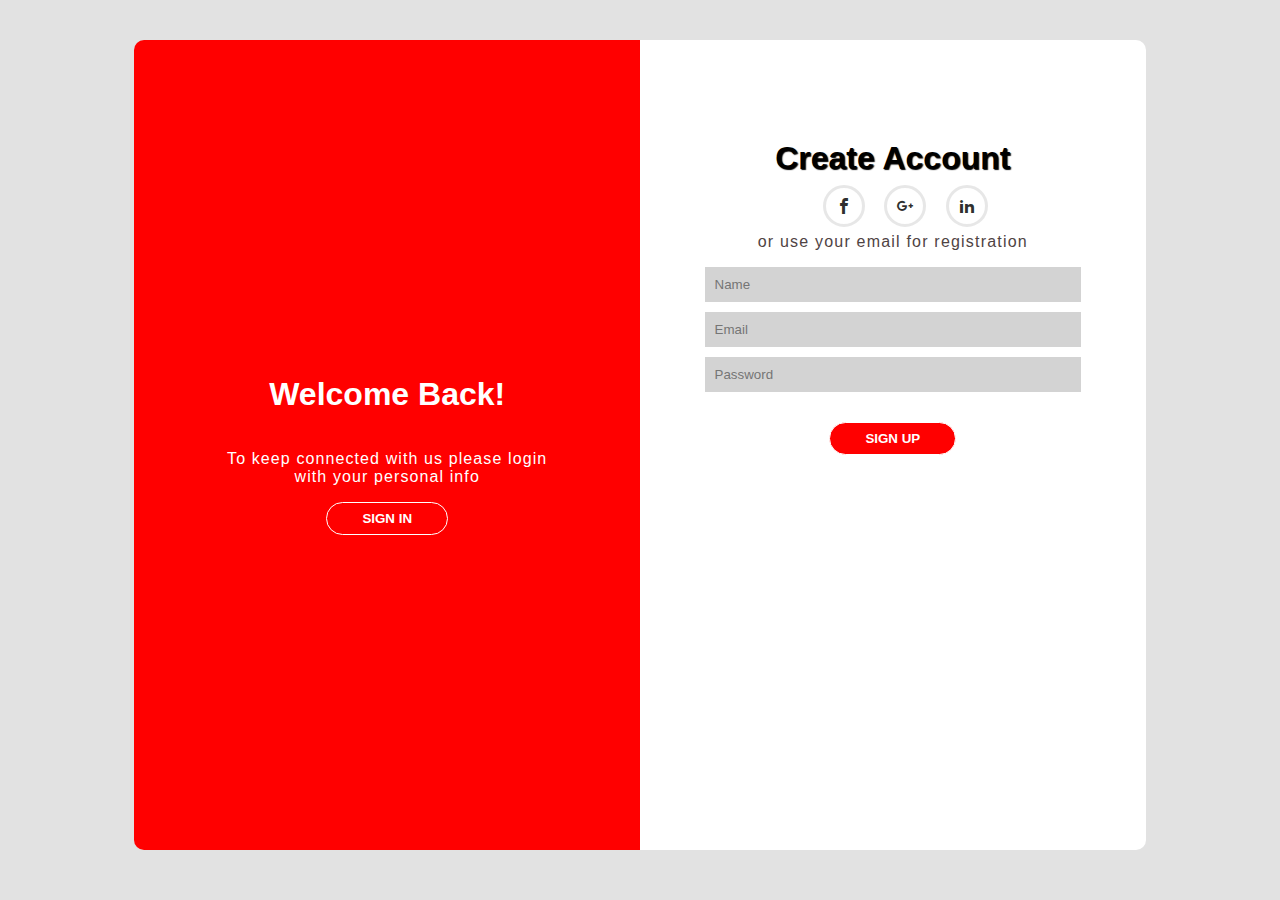
==== index.html @ bc70f57b "layout design" ====
<!DOCTYPE html>
<html lang="en">

<head>
    <meta charset="UTF-8">
    <meta http-equiv="X-UA-Compatible" content="IE=edge">
    <meta name="viewport" content="width=device-width, initial-scale=1.0">
    <link rel="stylesheet" href="../icomoon/style.css">
    <link rel="stylesheet" href="style.css">
    <title>Teste</title>
</head>

<body>
    <div class="conteiner">
        <div class="singIn">
            <h1 class="header">Welcome Back!</h1>
            <p>To keep connected with us please login <br>
                with your personal info</p>
            <button class="buttonSingIn">sign in</button>
        </div>
        <div class="signUp">
            <div class="createAccount">
                <h1>Create Account</h1>
                <ul>
                    <li><a href="#"><span class="icon-facebook icons"></span></a></li>
                    <li><a href="#"><span class="icon-google-plus icons"></span></a></li>
                    <li><a href="#"><span class="icon-linkedin2 icons"></span></a></li>
                </ul>

                <p>or use your email for registration</p>
                
                <form action="#">
                    <label for="name"></label>
                    <input class="input" type="text" name="name" id="name" placeholder="Name"> <br>
                    <label for="email"></label>
                    <input class="input" type="email" name="email" id="email" placeholder="Email"> <br>
                    <label for="password"></label>
                    <input class="input" type="password" name="password" id="password" placeholder="Password"> <br>
                    <button class="buttonSingUp">Sign up</button>
                </form>
            </div>
        </div>
</body>

</html>
---- icomoon/style.css ----
@font-face {
  font-family: 'icomoon';
  src: url('fonts/icomoon.eot?kepv3n');
  src: url('fonts/icomoon.eot?kepv3n#iefix') format('embedded-opentype'),
    url('fonts/icomoon.ttf?kepv3n') format('truetype'),
    url('fonts/icomoon.woff?kepv3n') format('woff'),
    url('fonts/icomoon.svg?kepv3n#icomoon') format('svg');
  font-weight: normal;
  font-style: normal;
  font-display: block;
}

[class^="icon-"],
[class*=" icon-"] {
  /* use !important to prevent issues with browser extensions that change fonts */
  font-family: 'icomoon' !important;
  speak: never;
  font-style: normal;
  font-weight: normal;
  font-variant: normal;
  text-transform: none;
  line-height: 1;

  /* Better Font Rendering =========== */
  -webkit-font-smoothing: antialiased;
  -moz-osx-font-smoothing: grayscale;
}

.icon-google-plus:before {
  content: "\ea8b";
}

.icon-facebook:before {
  content: "\ea90";
}

.icon-linkedin2:before {
  content: "\eaca";
}
---- style.css ----
body {
    background: #d3d3d3a9;
    font-family: sans-serif;
}

.conteiner {
    display: grid;
    height: 90vh;
    width: 80%;
    grid-template-columns: repeat(auto-fit, minmax(100px, 1fr));
    margin: auto;
    margin-top: 40px;
}

.singIn {
    background: #ff0000;
    height: 100%;
    display: flex;
    justify-content: center;
    flex-direction: column;
    align-items: center;
    border-top-left-radius: 10px;
    border-bottom-left-radius: 10px;
}

.singIn>h1 {
    color: #ffffff;
    font-weight: bolder;
}

.singIn>p {
    color: #ffffff;
    letter-spacing: 1.1px;
    text-align: center;
}

.buttonSingIn {
    background: #ff0000;
    color: #ffffff;
    text-transform: uppercase;
    font-weight: bold;
    padding: 8px 35px;
    border-radius: 25px;
    border: 1px solid #ffffff;
}

.buttonSingIn:hover {
    background: #cb0202;
    cursor: pointer;
}

.signUp {
    background: #ffff;
    border-top-right-radius: 10px;
    border-bottom-right-radius: 10px;
    text-align: center;
}

.createAccount {
    margin: 30px;
}

.createAccount>h1 {
    font-weight: 800;
    margin-top: 100px;
    font-size: 32px;
    text-shadow: 1px 1px 1.1px;
}

.createAccount>ul>li {
    display: inline;
    text-align: center;
    list-style-type: none;
}

.createAccount a {
    text-decoration: none;
}

.icons {
    color: #000000d1;
    padding: 10px;
    margin: 15px 15px 30px 0px;
    border-radius: 50%;
    border: 3px solid rgba(211, 211, 211, 0.553);
}

.icons:hover {
    transition: all;
    transition-duration: 1.1s;
    border: 3px solid #ff0000;
    color: #000000;
}


.createAccount>p {
    color: #4f4343;
    letter-spacing: 1.2px;
}

.input {
    background-color: #d3d3d3;
    width: 80%;
    padding: 10px;
    margin-bottom: 10px;
    border: transparent;
}

.input:hover {
    border: 2px solid #ff0000;
    border-radius: 5px;
}

.buttonSingUp {
    background: #ff0000;
    color: #ffffff;
    text-transform: uppercase;
    margin: auto;
    margin-top: 20px;
    font-weight: bold;
    padding: 8px 35px;
    border-radius: 25px;
    border: 1px solid #ffffff;
}

.buttonSingUp:hover {
    background: #ffffff;
    color: #ff0000;
    border: 2px solid #00000072;
    cursor: pointer;
}

/*adaptation for mobile */
@media screen and (max-width: 710px) {
    .conteiner {
        grid-template-columns: 1fr;
    }

    .singIn {
        border-top-right-radius: 10px;
        border-bottom-left-radius: 0px;
    }

    .buttonSingIn {
        margin-bottom: 20px;
    }

    .singUp {
        border-top-right-radius: 0px;
        border-bottom-left-radius: 10px;
    }

    .createAccount>h1 {
        margin-top: 50px;
    }
}
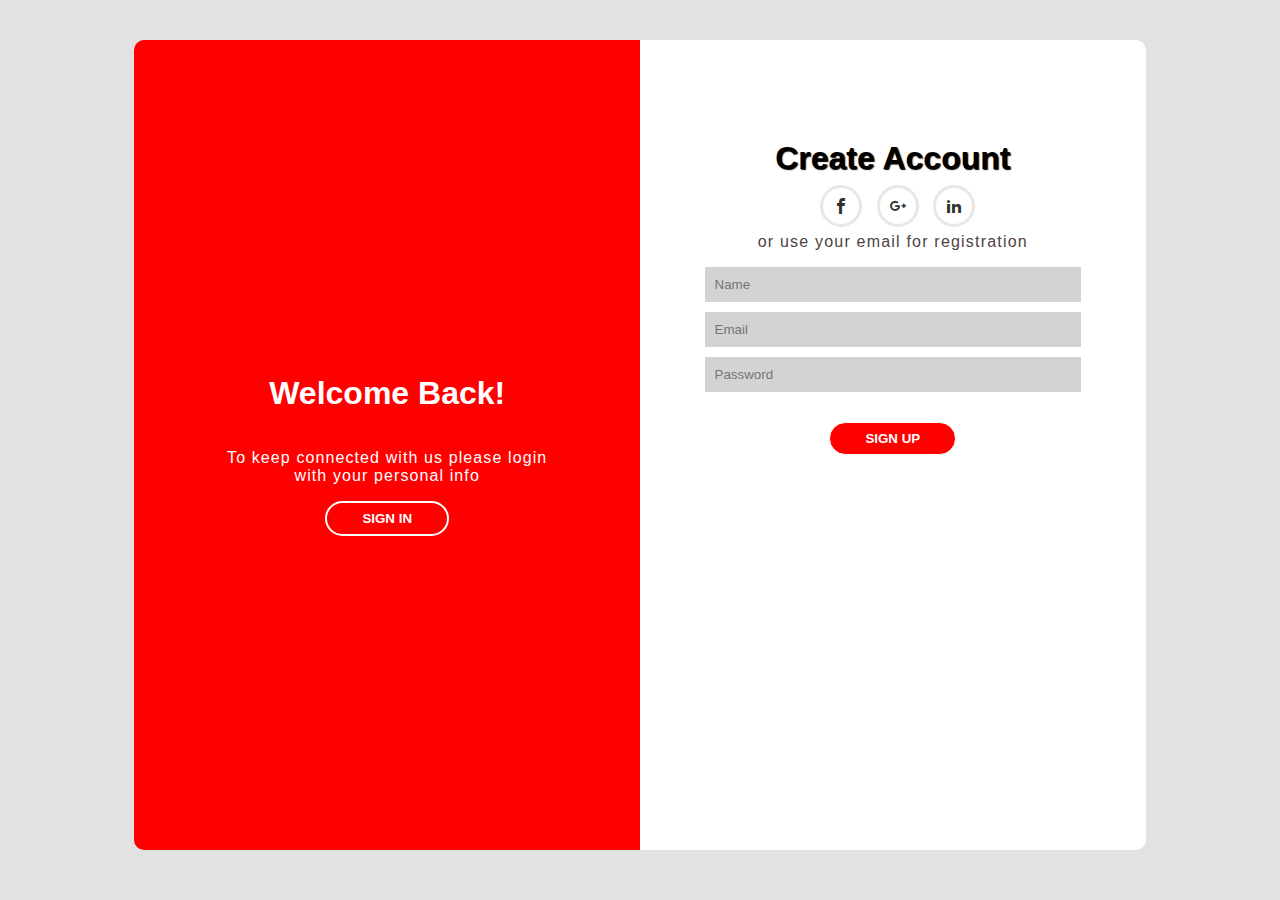
==== commit c1f587a9: "Login Screen" ====
--- a/index.html
+++ b/index.html
@@ -5,26 +5,26 @@
     <meta charset="UTF-8">
     <meta http-equiv="X-UA-Compatible" content="IE=edge">
     <meta name="viewport" content="width=device-width, initial-scale=1.0">
-    <link rel="stylesheet" href="../icomoon/style.css">
+    <link rel="stylesheet" href="icomoon/style.css">
     <link rel="stylesheet" href="style.css">
-    <title>Teste</title>
+    <title>Login</title>
 </head>
 
 <body>
     <div class="conteiner">
-        <div class="singIn">
+        <div class="signIn">
             <h1 class="header">Welcome Back!</h1>
             <p>To keep connected with us please login <br>
                 with your personal info</p>
-            <button class="buttonSingIn">sign in</button>
+            <button class="buttonSignIn">sign in</button>
         </div>
         <div class="signUp">
             <div class="createAccount">
                 <h1>Create Account</h1>
                 <ul>
-                    <li><a href="#"><span class="icon-facebook icons"></span></a></li>
-                    <li><a href="#"><span class="icon-google-plus icons"></span></a></li>
-                    <li><a href="#"><span class="icon-linkedin2 icons"></span></a></li>
+                    <li><a href=""><span class="icon-facebook icons"></span></a></li>
+                    <li><a href=""><span class="icon-google-plus icons"></span></a></li>
+                    <li><a href=""><span class="icon-linkedin2 icons"></span></a></li>
                 </ul>
 
                 <p>or use your email for registration</p>
@@ -36,7 +36,7 @@
                     <input class="input" type="email" name="email" id="email" placeholder="Email"> <br>
                     <label for="password"></label>
                     <input class="input" type="password" name="password" id="password" placeholder="Password"> <br>
-                    <button class="buttonSingUp">Sign up</button>
+                    <button class="buttonSignUp">Sign up</button>
                 </form>
             </div>
         </div>
--- a/style.css
+++ b/style.css
@@ -12,7 +12,7 @@
     margin-top: 40px;
 }
 
-.singIn {
+.signIn {
     background: #ff0000;
     height: 100%;
     display: flex;
@@ -23,28 +23,28 @@
     border-bottom-left-radius: 10px;
 }
 
-.singIn>h1 {
+.signIn > h1 {
     color: #ffffff;
     font-weight: bolder;
 }
 
-.singIn>p {
+.signIn > p {
     color: #ffffff;
     letter-spacing: 1.1px;
     text-align: center;
 }
 
-.buttonSingIn {
+.buttonSignIn {
     background: #ff0000;
     color: #ffffff;
     text-transform: uppercase;
     font-weight: bold;
     padding: 8px 35px;
     border-radius: 25px;
-    border: 1px solid #ffffff;
+    border: 2px solid #ffffff;
 }
 
-.buttonSingIn:hover {
+.buttonSignIn:hover {
     background: #cb0202;
     cursor: pointer;
 }
@@ -60,14 +60,14 @@
     margin: 30px;
 }
 
-.createAccount>h1 {
+.createAccount > h1 {
     font-weight: 800;
     margin-top: 100px;
     font-size: 32px;
     text-shadow: 1px 1px 1.1px;
 }
 
-.createAccount>ul>li {
+.createAccount > ul > li {
     display: inline;
     text-align: center;
     list-style-type: none;
@@ -80,7 +80,7 @@
 .icons {
     color: #000000d1;
     padding: 10px;
-    margin: 15px 15px 30px 0px;
+    margin: 10px 20px 10px -10px;
     border-radius: 50%;
     border: 3px solid rgba(211, 211, 211, 0.553);
 }
@@ -93,7 +93,7 @@
 }
 
 
-.createAccount>p {
+.createAccount > p {
     color: #4f4343;
     letter-spacing: 1.2px;
 }
@@ -111,7 +111,7 @@
     border-radius: 5px;
 }
 
-.buttonSingUp {
+.buttonSignUp {
     background: #ff0000;
     color: #ffffff;
     text-transform: uppercase;
@@ -123,34 +123,58 @@
     border: 1px solid #ffffff;
 }
 
-.buttonSingUp:hover {
+.buttonSignUp:hover {
     background: #ffffff;
     color: #ff0000;
     border: 2px solid #00000072;
     cursor: pointer;
 }
 
+
 /*adaptation for mobile */
+
 @media screen and (max-width: 710px) {
     .conteiner {
         grid-template-columns: 1fr;
+        width: 95%;
+        margin-top: 20px;
+        height: 100%;
     }
 
-    .singIn {
+    .signIn {
         border-top-right-radius: 10px;
         border-bottom-left-radius: 0px;
     }
 
-    .buttonSingIn {
+    .signIn > h1{
+        margin-top: 40px;
+    }
+
+    .buttonSignIn {
+        margin-bottom: 30px;
+    }
+
+    .createAccount > h1 {
+        margin-top: 50px;
         margin-bottom: 20px;
     }
 
-    .singUp {
+    ul{
+        margin-bottom: 30px;
+    }
+
+    .input{
+        margin-bottom: 20px;
+    }
+
+    .signUp {
         border-top-right-radius: 0px;
         border-bottom-left-radius: 10px;
+        margin-bottom: 10px;
     }
 
-    .createAccount>h1 {
-        margin-top: 50px;
+    .buttonSignUp{
+        margin-bottom: 20px;
     }
+
 }